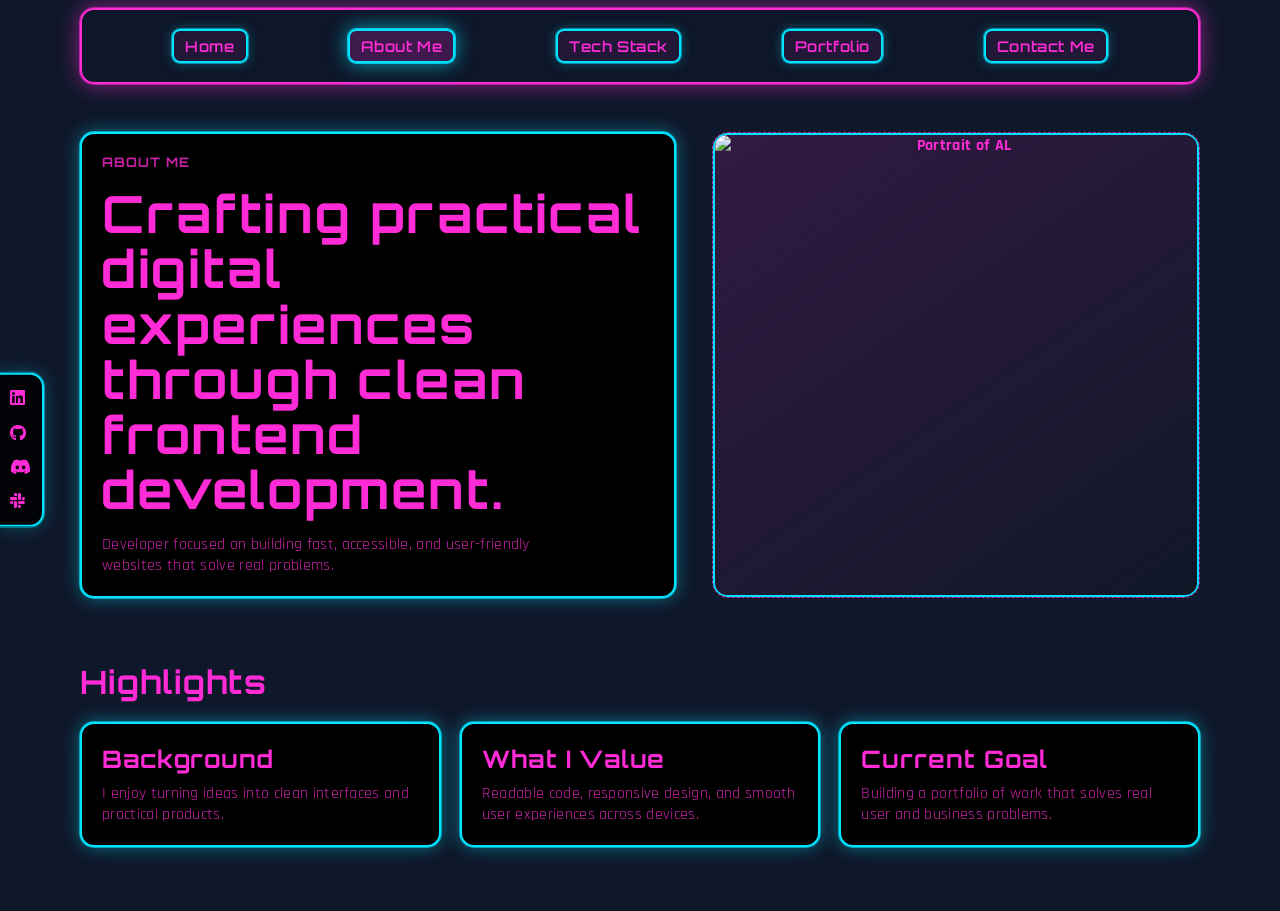
==== about.html @ 4dab35b2 "first commit" ====
<!DOCTYPE html>
<html lang="en">
<head>
    <meta charset="UTF-8">
    <meta name="viewport" content="width=device-width, initial-scale=1.0">
    <link rel="stylesheet" href="style.css">
    <link rel="stylesheet" href="https://cdnjs.cloudflare.com/ajax/libs/font-awesome/6.7.2/css/all.min.css">
    <title>About Me</title>
</head>
<body>
    <header class="site-header">
        <div class="site-header__inner home-header">
            <nav class="site-nav home-nav" aria-label="Main navigation">
                <a class="nav-pill" href="index.html">Home</a>
                <a class="nav-pill nav-pill--active" href="about.html">About Me</a>
                <a class="nav-pill" href="tech-stack.html">Tech Stack</a>
                <a class="nav-pill" href="portfolio.html">Portfolio</a>
                <a class="nav-pill" href="contact.html">Contact Me</a>
            </nav>
        </div>
    </header>

    <main class="page-shell">
        <div class="page-wrap">
            <section class="hero-split" aria-label="About intro">
                <div class="hero-split__text about-intro-card">
                    <p class="eyebrow">About Me</p>
                    <h1>Crafting practical digital experiences through clean frontend development.</h1>
                    <p>Developer focused on building fast, accessible, and user-friendly websites that solve real problems.</p>
                </div>
                <div class="hero-split__visual">
                    <img class="about-profile-image" src="assets/profile-photo.jpg" alt="Portrait of AL" loading="lazy">
                </div>
            </section>

            <section class="section-block">
                <h2>Highlights</h2>
                <div class="panel-grid" aria-label="About highlights">
                <article class="panel about-highlight">
                    <h2>Background</h2>
                    <p>I enjoy turning ideas into clean interfaces and practical products.</p>
                </article>
                <article class="panel about-highlight">
                    <h2>What I Value</h2>
                    <p>Readable code, responsive design, and smooth user experiences across devices.</p>
                </article>
                <article class="panel about-highlight">
                    <h2>Current Goal</h2>
                    <p>Building a portfolio of work that solves real user and business problems.</p>
                </article>
                </div>
            </section>
        </div>
    </main>

    <aside class="social-sidebar" aria-label="Social links">
        <a class="sidebar-icon-link" href="https://www.linkedin.com/in/your-profile" target="_blank" rel="noopener noreferrer" aria-label="LinkedIn">
            <i class="fa-brands fa-linkedin" aria-hidden="true"></i><span>LinkedIn</span>
        </a>
        <a class="sidebar-icon-link" href="https://github.com/your-username" target="_blank" rel="noopener noreferrer" aria-label="GitHub">
            <i class="fa-brands fa-github" aria-hidden="true"></i><span>GitHub</span>
        </a>
        <a class="sidebar-icon-link" href="https://discord.com/users/your-discord-id" target="_blank" rel="noopener noreferrer" aria-label="Discord">
            <i class="fa-brands fa-discord" aria-hidden="true"></i><span>Discord</span>
        </a>
        <a class="sidebar-icon-link" href="https://slack.com/your-workspace" target="_blank" rel="noopener noreferrer" aria-label="Slack">
            <i class="fa-brands fa-slack" aria-hidden="true"></i><span>Slack</span>
        </a>
    </aside>
</body>
</html>
---- style.css ----
/* Portfolio stylesheet */

@import url("https://fonts.googleapis.com/css2?family=Orbitron:wght@500;600;700&family=Rajdhani:wght@400;500;600;700&display=swap");

:root {
    --bg: #0f172a;
    --surface: #111827;
    --surface-2: #1f2937;
    --text: #ff2bd6;
    --text-dim: rgba(255, 43, 214, 0.78);
    --border: rgba(255, 43, 214, 0.35);
    --container: 1120px;
}

* {
    box-sizing: border-box;
}

body {
    margin: 0;
    overflow-x: hidden;
    font-family: "Rajdhani", "Segoe UI", Tahoma, Geneva, Verdana, sans-serif;
    letter-spacing: 0.02em;
    background-color: var(--bg);
    color: var(--text);
}

h1,
h2,
h3,
.site-brand,
.nav-pill,
.hero-btn,
.eyebrow {
    font-family: "Orbitron", "Rajdhani", sans-serif;
    letter-spacing: 0.04em;
}

a {
    color: inherit;
}

.site-header {
    position: sticky;
    top: 0.5rem;
    z-index: 50;
    background: rgba(15, 23, 42, 0.94);
    border: 2px solid #ff2bd6;
    border-radius: 14px;
    box-shadow: 0 0 0 1px rgba(255, 43, 214, 0.6), 0 0 22px rgba(255, 43, 214, 0.55);
    margin: 0.5rem auto 0;
    width: min(var(--container), calc(100% - 2rem));
}

.site-header__inner {
    width: 100%;
    margin: 0 auto;
    min-height: 72px;
    display: flex;
    align-items: center;
    justify-content: space-between;
    gap: 1rem;
}

.site-brand {
    text-decoration: none;
    font-weight: 700;
    letter-spacing: 0.04em;
    display: inline-block;
    padding: 0.5rem 0.9rem;
    background: #000000;
    border: 2px solid #00e5ff;
    border-radius: 10px;
    box-shadow: 0 0 0 1px rgba(0, 229, 255, 0.6), 0 0 14px rgba(0, 229, 255, 0.4);
}

.site-brand:hover,
.site-brand:focus-visible {
    box-shadow: 0 0 0 1px rgba(0, 229, 255, 0.8), 0 0 20px rgba(0, 229, 255, 0.75);
}

.site-nav {
    display: flex;
    flex-wrap: wrap;
    justify-content: flex-end;
    gap: 0.65rem;
}

.home-header {
    justify-content: center;
}

.home-nav {
    width: 100%;
    justify-content: space-evenly;
}

.nav-pill {
    text-decoration: none;
    border: 2px solid #00e5ff;
    border-radius: 8px;
    padding-top: 0.35rem;
    padding-right: 0.7rem;
    padding-bottom: 0.35rem;
    padding-left: 0.7rem;
    background: rgba(255, 43, 214, 0.08);
    font-weight: 600;
    font-size: 0.92rem;
    box-shadow: 0 0 0 1px rgba(0, 229, 255, 0.5), 0 0 12px rgba(0, 229, 255, 0.35);
}

.nav-pill:hover,
.nav-pill:focus-visible,
.nav-pill--active {
    background: rgba(255, 43, 214, 0.2);
    border-color: #00e5ff;
    box-shadow: 0 0 0 1px rgba(0, 229, 255, 0.75), 0 0 20px rgba(0, 229, 255, 0.7);
}

.page-shell {
    padding: 3rem 0 4rem;
}

.page-wrap {
    width: min(var(--container), calc(100% - 2rem));
    margin: 0 auto;
    display: grid;
    gap: 4rem;
}

.hero-split {
    display: grid;
    grid-template-columns: 1.1fr 0.9fr;
    gap: 2.25rem;
    align-items: stretch;
}

.hero-split__text {
    display: grid;
    gap: 1rem;
    align-content: center;
}

.about-intro-card {
    background: #000000;
    border: 2px solid #00e5ff;
    border-radius: 14px;
    padding: 1.25rem;
    box-shadow: 0 0 0 1px rgba(0, 229, 255, 0.65), 0 0 18px rgba(0, 229, 255, 0.45);
}

.hero-split__text h1 {
    margin: 0;
    font-size: clamp(2rem, 4vw, 3.2rem);
    line-height: 1.08;
}

.hero-split__text p {
    margin: 0;
    color: var(--text-dim);
    max-width: 60ch;
}

.eyebrow {
    margin: 0;
    text-transform: uppercase;
    font-weight: 700;
    letter-spacing: 0.08em;
    font-size: 0.82rem;
}

.hero-split__visual {
    min-height: 280px;
    border-radius: 16px;
    border: 1px dashed rgba(255, 43, 214, 0.72);
    background: linear-gradient(145deg, rgba(255, 43, 214, 0.15), rgba(17, 24, 39, 0.86));
    display: grid;
    place-items: center;
    text-align: center;
    font-weight: 700;
    overflow: hidden;
}

.home-hero {
    grid-template-columns: 1fr;
    flex: 1;
}

.home-hero .hero-split__visual {
    height: 100%;
    min-height: unset;
    width: 100%;
    border: none;
    border-radius: 14px;
    background: transparent;
    margin-left: 0;
}

.home-hero .about-profile-image {
    border: 2px solid #00e5ff;
    border-radius: 14px;
    box-shadow: 0 0 0 1px rgba(0, 229, 255, 0.7), 0 0 20px rgba(0, 229, 255, 0.55);
    object-fit: contain;
    background: #000000;
}

.home-shell {
    padding: 0;
    height: calc(100vh - 72px);
    display: flex;
    flex-direction: column;
}

.home-wrap {
    width: min(var(--container), calc(100% - 3rem));
    margin: 0 auto;
    gap: 0;
    flex: 1;
    display: flex;
    flex-direction: column;
    padding: 1rem 0;
    box-sizing: border-box;
}

.social-sidebar {
    position: fixed;
    left: 0;
    top: 50%;
    transform: translateY(-50%);
    display: flex;
    flex-direction: column;
    gap: 0;
    z-index: 40;
    background: rgba(0, 0, 0, 0.85);
    border: 2px solid #00e5ff;
    border-left: none;
    border-radius: 0 14px 14px 0;
    box-shadow: 0 0 0 1px rgba(0, 229, 255, 0.5), 0 0 18px rgba(0, 229, 255, 0.3);
    overflow: hidden;
    padding: 0.4rem 0;
}

.sidebar-icon-link {
    display: flex;
    align-items: center;
    gap: 0.6rem;
    width: 2.6rem;
    padding: 0.55rem 0.65rem;
    border: none;
    border-radius: 0;
    background: transparent;
    color: var(--text);
    font-size: 1.05rem;
    text-decoration: none;
    white-space: nowrap;
    overflow: hidden;
    transition: width 220ms ease, background 180ms ease, box-shadow 180ms ease;
    box-shadow: none;
}

.sidebar-icon-link span {
    font-family: "Orbitron", "Rajdhani", sans-serif;
    font-size: 0.72rem;
    font-weight: 600;
    letter-spacing: 0.05em;
    opacity: 0;
    transition: opacity 220ms ease;
    color: var(--text);
}

.social-sidebar:hover .sidebar-icon-link {
    width: 8rem;
}

.social-sidebar:hover .sidebar-icon-link span {
    opacity: 1;
}

.sidebar-icon-link:hover,
.sidebar-icon-link:focus-visible {
    background: rgba(0, 229, 255, 0.12);
    box-shadow: none;
}

.about-profile-image {
    width: 100%;
    height: 100%;
    object-fit: cover;
    display: block;
    border: 2px solid #00e5ff;
    border-radius: 14px;
    box-shadow: 0 0 0 1px rgba(0, 229, 255, 0.7), 0 0 20px rgba(0, 229, 255, 0.55);
}

.section-block {
    display: grid;
    gap: 1.25rem;
}

.section-block > h2 {
    margin: 0;
    font-size: clamp(1.35rem, 2.8vw, 2rem);
}

.panel-grid {
    display: grid;
    gap: 1.2rem;
    grid-template-columns: repeat(auto-fit, minmax(220px, 1fr));
}

.projects-grid {
    grid-template-columns: repeat(auto-fit, minmax(280px, 1fr));
}

.panel {
    background: linear-gradient(150deg, rgba(31, 41, 55, 0.72), rgba(17, 24, 39, 0.9));
    border: 1px solid var(--border);
    border-radius: 14px;
    padding: 1.25rem;
}

.about-highlight {
    background: #000000;
    border: 2px solid #00e5ff;
    border-radius: 14px;
    box-shadow: 0 0 0 1px rgba(0, 229, 255, 0.6), 0 0 18px rgba(0, 229, 255, 0.45);
}

.tech-highlight {
    background: #000000;
    border: 2px solid #00e5ff;
    border-radius: 14px;
    box-shadow: 0 0 0 1px rgba(0, 229, 255, 0.6), 0 0 18px rgba(0, 229, 255, 0.45);
}

.panel h2,
.panel h3 {
    margin: 0 0 0.55rem;
}

.panel p {
    margin: 0;
    color: var(--text-dim);
}

.project-meta {
    margin: 0.55rem 0 1rem;
    color: var(--text);
    font-size: 0.92rem;
    font-weight: 600;
}

.project-links {
    display: flex;
    gap: 0.65rem;
    flex-wrap: wrap;
    margin-top: 0.35rem;
}

.hero-btn {
    display: inline-block;
    padding: 0.65rem 1rem;
    border: 2px solid #00e5ff;
    border-radius: 10px;
    color: var(--text);
    text-decoration: none;
    background: #000000;
    font-weight: 600;
    box-shadow: 0 0 0 1px rgba(0, 229, 255, 0.6), 0 0 14px rgba(0, 229, 255, 0.45);
}

.hero-btn:hover,
.hero-btn:focus-visible,
.hero-btn--active {
    box-shadow: 0 0 0 1px rgba(0, 229, 255, 0.8), 0 0 22px rgba(0, 229, 255, 0.75);
}

.list-clean {
    list-style: none;
    padding: 0;
    margin: 0;
    display: grid;
    gap: 0.55rem;
}

.stack-item {
    display: flex;
    align-items: center;
    gap: 0.6rem;
}

.stack-item i {
    font-size: 1.35rem;
    color: var(--text);
}

.stack-icon-img {
    width: 1.25rem;
    height: 1.25rem;
    display: inline-block;
}

.tech-stack-image {
    width: 100%;
    height: 100%;
    object-fit: cover;
    display: block;
    border: 2px solid #00e5ff;
    border-radius: 14px;
    box-shadow: 0 0 0 1px rgba(0, 229, 255, 0.7), 0 0 20px rgba(0, 229, 255, 0.55);
}

.portfolio-banner {
    position: relative;
    width: 100%;
    border-radius: 14px;
    overflow: hidden;
    border: 2px solid #00e5ff;
    box-shadow: 0 0 0 1px rgba(0, 229, 255, 0.55), 0 0 24px rgba(0, 229, 255, 0.35);
}

.portfolio-banner__img {
    width: 100%;
    height: clamp(220px, 35vw, 420px);
    object-fit: cover;
    object-position: center 20%;
    display: block;
    filter: brightness(1.1);
}

.portfolio-banner__overlay {
    position: absolute;
    inset: 0;
    display: flex;
    flex-direction: column;
    justify-content: center;
    padding: 2rem 2.5rem;
    background: linear-gradient(to right, rgba(15, 23, 42, 0.72) 55%, transparent);
}

.portfolio-banner__overlay h1 {
    margin: 0.35rem 0 0.5rem;
    font-size: clamp(1.5rem, 3.5vw, 2.6rem);
    max-width: 22ch;
    line-height: 1.1;
}

.portfolio-banner__overlay p {
    margin: 0;
    color: var(--text-dim);
    max-width: 50ch;
}

.project-card-grid {
    display: grid;
    grid-template-columns: repeat(auto-fit, minmax(300px, 1fr));
    gap: 1.4rem;
}

.project-card {
    background: #000000;
    border: 2px solid #00e5ff;
    border-radius: 14px;
    overflow: hidden;
    box-shadow: 0 0 0 1px rgba(0, 229, 255, 0.5), 0 0 16px rgba(0, 229, 255, 0.3);
    display: flex;
    flex-direction: column;
    transition: box-shadow 180ms ease, transform 180ms ease;
}

.project-card:hover {
    box-shadow: 0 0 0 1px rgba(0, 229, 255, 0.85), 0 0 28px rgba(0, 229, 255, 0.6);
    transform: translateY(-3px);
}

.project-card__img {
    width: 100%;
    aspect-ratio: 16 / 9;
    object-fit: cover;
    display: block;
    border-bottom: 1px solid rgba(0, 229, 255, 0.3);
}

.project-card__body {
    padding: 1.1rem 1.25rem 1.25rem;
    display: flex;
    flex-direction: column;
    gap: 0.45rem;
    flex: 1;
}

.project-card__body h3 {
    margin: 0;
    font-size: 1.05rem;
}

.project-card__body p {
    margin: 0;
    color: var(--text-dim);
    font-size: 0.95rem;
}

.project-card__body .project-meta {
    color: var(--text);
    font-size: 0.82rem;
    font-weight: 600;
    letter-spacing: 0.04em;
}

.project-card__body .project-links {
    margin-top: auto;
    padding-top: 0.75rem;
}

.contact-form {
    display: grid;
    gap: 0.85rem;
    max-width: 640px;
}

.contact-form input,
.contact-form textarea {
    width: 100%;
    background: rgba(17, 24, 39, 0.8);
    border: 1px solid var(--border);
    color: var(--text);
    border-radius: 10px;
    padding: 0.75rem;
    font: inherit;
}

.contact-form textarea {
    resize: vertical;
}

.contact-links {
    margin-top: 1rem;
    display: flex;
    flex-wrap: wrap;
    gap: 0.75rem;
}

.social-link {
    display: inline-flex;
    align-items: center;
    gap: 0.5rem;
}

.social-link i {
    font-size: 1.1rem;
}

.form-note {
    margin: 0.7rem 0 0;
    color: var(--text-dim);
}

.hero-image {
    position: relative;
    width: 100%;
    height: 100vh;
    overflow: hidden;
}

.hero-image__media {
    position: absolute;
    inset: 0;
    width: 100%;
    height: 100%;
    object-fit: cover;
    filter: brightness(1.4);
}

.hero-image__overlay {
    position: absolute;
    inset: 0;
    background: linear-gradient(to bottom, rgba(15, 23, 42, 0.05), rgba(15, 23, 42, 0.15));
}

.hero-image__content {
    position: relative;
    z-index: 1;
    height: 100vh;
    display: flex;
    flex-direction: column;
    align-items: center;
    justify-content: flex-end;
    padding: 1.5rem 1rem;
    text-align: center;
}

.hero-top-nav {
    display: grid;
    grid-template-columns: repeat(5, minmax(0, 1fr));
    gap: 0.65rem;
    width: 100%;
    max-width: 980px;
}

.hero-nav-btn {
    font-family: "Orbitron", "Rajdhani", sans-serif;
    letter-spacing: 0.04em;
    font-weight: 600;
    text-decoration: none;
    display: block;
    text-align: center;
    padding: 0.65rem 0.9rem;
    background: #000000;
    border: 2px solid #00e5ff;
    border-radius: 10px;
    color: var(--text);
    box-shadow: 0 0 0 1px rgba(0, 229, 255, 0.5), 0 0 12px rgba(0, 229, 255, 0.35);
}

.hero-nav-btn:hover,
.hero-nav-btn:focus-visible,
.hero-nav-btn--active {
    background: #000000;
    border-color: #00e5ff;
    box-shadow: 0 0 0 1px rgba(0, 229, 255, 0.75), 0 0 20px rgba(0, 229, 255, 0.7);
}

.hero-nav {
    display: flex;
    flex-wrap: wrap;
    justify-content: center;
    gap: 0.85rem;
}

.hero-cta-row {
    display: flex;
    gap: 0.75rem;
    flex-wrap: wrap;
    margin-top: 0.5rem;
}

.hero-video {
    object-fit: contain;
}



@media (max-width: 900px) {
    .site-header__inner {
        flex-direction: column;
        align-items: flex-start;
        padding: 0.8rem 0;
    }

    .site-nav {
        width: 100%;
        justify-content: flex-start;
    }

    .hero-split {
        grid-template-columns: 1fr;
    }

    .hero-split__visual {
        min-height: 210px;
    }

    .home-hero .hero-split__visual {
        height: calc(100vh - 15rem);
    }

    .social-sidebar {
        left: 50%;
        right: auto;
        top: auto;
        bottom: 0.7rem;
        transform: translateX(-50%);
        flex-direction: row;
        gap: 0.35rem;
        border-left: 2px solid #00e5ff;
        border-radius: 12px;
        padding: 0.3rem 0.4rem;
    }

    .sidebar-icon-link {
        width: 2rem;
        justify-content: center;
        gap: 0;
        padding: 0.45rem;
    }

    .sidebar-icon-link span {
        display: none;
    }

    .social-sidebar:hover .sidebar-icon-link {
        width: 2rem;
    }
}
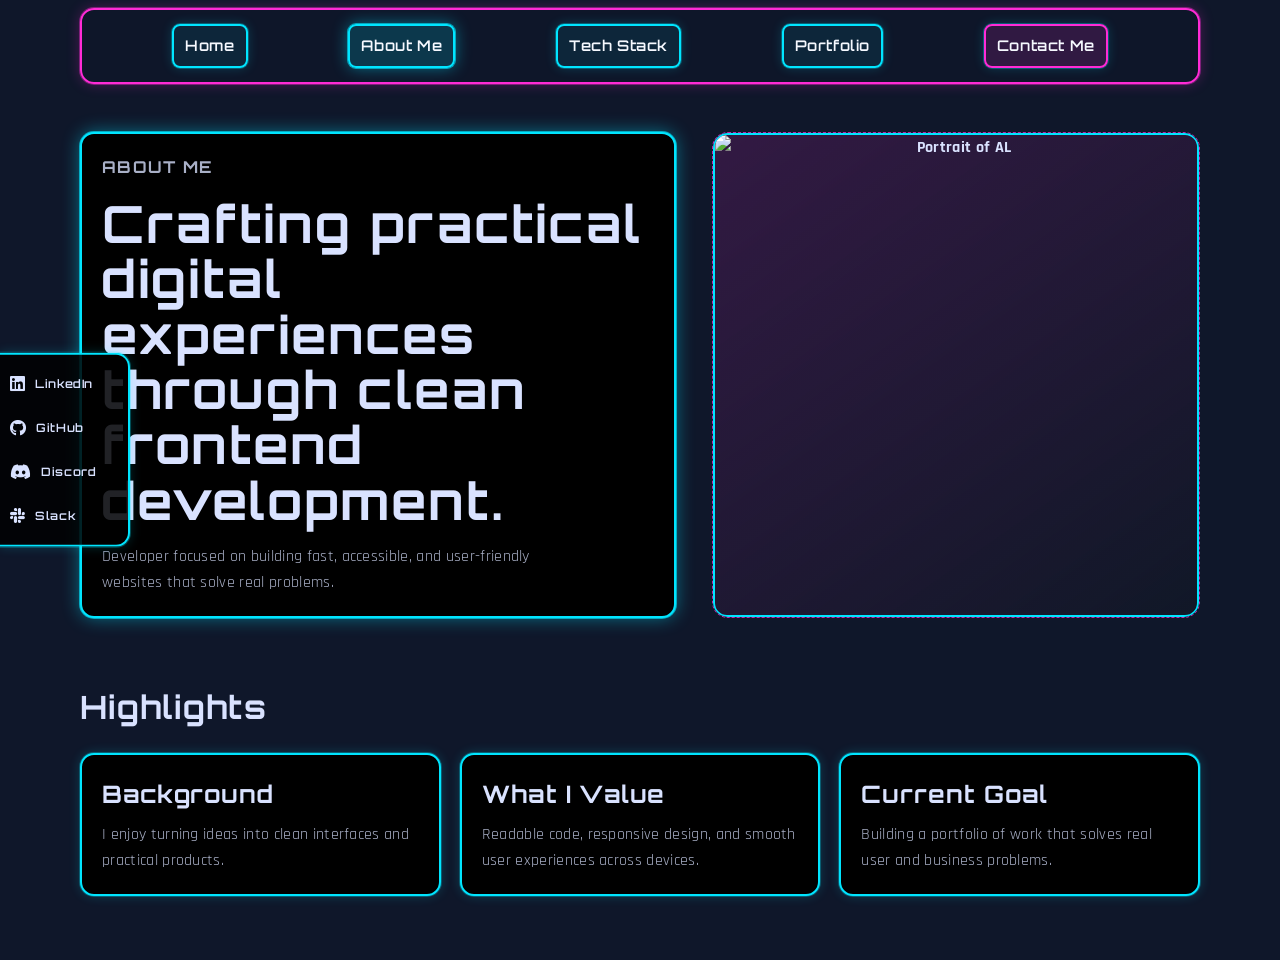
==== commit eee9c449: ""complete"" ====
--- a/about.html
+++ b/about.html
@@ -2,7 +2,9 @@
 <html lang="en">
 <head>
     <meta charset="UTF-8">
-    <meta name="viewport" content="width=device-width, initial-scale=1.0">
+    <meta name="viewport" content="width=device-width, initial-scale=1, viewport-fit=cover">
+    <meta name="HandheldFriendly" content="true">
+    <meta name="MobileOptimized" content="320">
     <link rel="stylesheet" href="style.css">
     <link rel="stylesheet" href="https://cdnjs.cloudflare.com/ajax/libs/font-awesome/6.7.2/css/all.min.css">
     <title>About Me</title>
@@ -11,11 +13,11 @@
     <header class="site-header">
         <div class="site-header__inner home-header">
             <nav class="site-nav home-nav" aria-label="Main navigation">
-                <a class="nav-pill" href="index.html">Home</a>
-                <a class="nav-pill nav-pill--active" href="about.html">About Me</a>
-                <a class="nav-pill" href="tech-stack.html">Tech Stack</a>
-                <a class="nav-pill" href="portfolio.html">Portfolio</a>
-                <a class="nav-pill" href="contact.html">Contact Me</a>
+                <a class="nav-pill" href="index.html"><span class="label-full">Home</span><span class="label-short">Home</span></a>
+                <a class="nav-pill nav-pill--active" href="about.html"><span class="label-full">About Me</span><span class="label-short">About</span></a>
+                <a class="nav-pill" href="tech-stack.html"><span class="label-full">Tech Stack</span><span class="label-short">Stack</span></a>
+                <a class="nav-pill" href="portfolio.html"><span class="label-full">Portfolio</span><span class="label-short">Work</span></a>
+                <a class="nav-pill nav-pill--primary" href="contact.html"><span class="label-full">Contact Me</span><span class="label-short">Contact</span></a>
             </nav>
         </div>
     </header>
@@ -55,16 +57,16 @@
 
     <aside class="social-sidebar" aria-label="Social links">
         <a class="sidebar-icon-link" href="https://www.linkedin.com/in/your-profile" target="_blank" rel="noopener noreferrer" aria-label="LinkedIn">
-            <i class="fa-brands fa-linkedin" aria-hidden="true"></i><span>LinkedIn</span>
+            <i class="fa-brands fa-linkedin" aria-hidden="true"></i><span class="social-label-full">LinkedIn</span><span class="social-label-short">LI</span>
         </a>
         <a class="sidebar-icon-link" href="https://github.com/your-username" target="_blank" rel="noopener noreferrer" aria-label="GitHub">
-            <i class="fa-brands fa-github" aria-hidden="true"></i><span>GitHub</span>
+            <i class="fa-brands fa-github" aria-hidden="true"></i><span class="social-label-full">GitHub</span><span class="social-label-short">GH</span>
         </a>
         <a class="sidebar-icon-link" href="https://discord.com/users/your-discord-id" target="_blank" rel="noopener noreferrer" aria-label="Discord">
-            <i class="fa-brands fa-discord" aria-hidden="true"></i><span>Discord</span>
+            <i class="fa-brands fa-discord" aria-hidden="true"></i><span class="social-label-full">Discord</span><span class="social-label-short">DC</span>
         </a>
         <a class="sidebar-icon-link" href="https://slack.com/your-workspace" target="_blank" rel="noopener noreferrer" aria-label="Slack">
-            <i class="fa-brands fa-slack" aria-hidden="true"></i><span>Slack</span>
+            <i class="fa-brands fa-slack" aria-hidden="true"></i><span class="social-label-full">Slack</span><span class="social-label-short">SL</span>
         </a>
     </aside>
 </body>
--- a/style.css
+++ b/style.css
@@ -6,9 +6,15 @@
     --bg: #0f172a;
     --surface: #111827;
     --surface-2: #1f2937;
-    --text: #ff2bd6;
-    --text-dim: rgba(255, 43, 214, 0.78);
-    --border: rgba(255, 43, 214, 0.35);
+    --text: #d9e2ff;
+    --text-dim: rgba(217, 226, 255, 0.78);
+    --text-strong: #f6f9ff;
+    --accent: #ff2bd6;
+    --accent-2: #00e5ff;
+    --border: rgba(0, 229, 255, 0.35);
+    --focus: #67e8f9;
+    --shadow-soft: 0 0 0 1px rgba(0, 229, 255, 0.28), 0 0 12px rgba(0, 229, 255, 0.2);
+    --tap-target: 44px;
     --container: 1120px;
 }
 
@@ -21,6 +27,7 @@
     overflow-x: hidden;
     font-family: "Rajdhani", "Segoe UI", Tahoma, Geneva, Verdana, sans-serif;
     letter-spacing: 0.02em;
+    line-height: 1.6;
     background-color: var(--bg);
     color: var(--text);
 }
@@ -40,14 +47,29 @@
     color: inherit;
 }
 
+a,
+button,
+input,
+textarea {
+    transition: box-shadow 160ms ease, border-color 160ms ease, background-color 160ms ease, transform 160ms ease;
+}
+
+a:focus-visible,
+button:focus-visible,
+input:focus-visible,
+textarea:focus-visible {
+    outline: 2px solid var(--focus);
+    outline-offset: 2px;
+}
+
 .site-header {
     position: sticky;
     top: 0.5rem;
     z-index: 50;
     background: rgba(15, 23, 42, 0.94);
-    border: 2px solid #ff2bd6;
+    border: 2px solid var(--accent);
     border-radius: 14px;
-    box-shadow: 0 0 0 1px rgba(255, 43, 214, 0.6), 0 0 22px rgba(255, 43, 214, 0.55);
+    box-shadow: 0 0 0 1px rgba(255, 43, 214, 0.4), 0 0 14px rgba(255, 43, 214, 0.26);
     margin: 0.5rem auto 0;
     width: min(var(--container), calc(100% - 2rem));
 }
@@ -69,14 +91,14 @@
     display: inline-block;
     padding: 0.5rem 0.9rem;
     background: #000000;
-    border: 2px solid #00e5ff;
+    border: 2px solid var(--accent-2);
     border-radius: 10px;
-    box-shadow: 0 0 0 1px rgba(0, 229, 255, 0.6), 0 0 14px rgba(0, 229, 255, 0.4);
+    box-shadow: var(--shadow-soft);
 }
 
 .site-brand:hover,
 .site-brand:focus-visible {
-    box-shadow: 0 0 0 1px rgba(0, 229, 255, 0.8), 0 0 20px rgba(0, 229, 255, 0.75);
+    box-shadow: 0 0 0 1px rgba(0, 229, 255, 0.7), 0 0 18px rgba(0, 229, 255, 0.55);
 }
 
 .site-nav {
@@ -97,24 +119,47 @@
 
 .nav-pill {
     text-decoration: none;
-    border: 2px solid #00e5ff;
+    border: 2px solid var(--accent-2);
     border-radius: 8px;
     padding-top: 0.35rem;
     padding-right: 0.7rem;
     padding-bottom: 0.35rem;
     padding-left: 0.7rem;
-    background: rgba(255, 43, 214, 0.08);
+    min-height: var(--tap-target);
+    display: inline-flex;
+    align-items: center;
+    justify-content: center;
+    background: rgba(0, 229, 255, 0.08);
+    color: var(--text-strong);
     font-weight: 600;
     font-size: 0.92rem;
-    box-shadow: 0 0 0 1px rgba(0, 229, 255, 0.5), 0 0 12px rgba(0, 229, 255, 0.35);
+    box-shadow: var(--shadow-soft);
 }
 
 .nav-pill:hover,
 .nav-pill:focus-visible,
 .nav-pill--active {
-    background: rgba(255, 43, 214, 0.2);
-    border-color: #00e5ff;
-    box-shadow: 0 0 0 1px rgba(0, 229, 255, 0.75), 0 0 20px rgba(0, 229, 255, 0.7);
+    background: rgba(0, 229, 255, 0.16);
+    border-color: var(--accent-2);
+    box-shadow: 0 0 0 1px rgba(0, 229, 255, 0.62), 0 0 16px rgba(0, 229, 255, 0.45);
+}
+
+.nav-pill--primary {
+    border-color: var(--accent);
+    background: rgba(255, 43, 214, 0.14);
+}
+
+.nav-pill--primary:hover,
+.nav-pill--primary:focus-visible {
+    box-shadow: 0 0 0 1px rgba(255, 43, 214, 0.58), 0 0 16px rgba(255, 43, 214, 0.38);
+}
+
+.label-short {
+    display: none;
+}
+
+.social-label-short {
+    display: none;
 }
 
 .page-shell {
@@ -159,6 +204,7 @@
     margin: 0;
     color: var(--text-dim);
     max-width: 60ch;
+    font-size: 1.02rem;
 }
 
 .eyebrow {
@@ -192,16 +238,46 @@
     width: 100%;
     border: none;
     border-radius: 14px;
-    background: transparent;
+    background: #000000;
     margin-left: 0;
+    position: relative;
+    isolation: isolate;
 }
 
 .home-hero .about-profile-image {
-    border: 2px solid #00e5ff;
+    border: 2px solid var(--accent-2);
     border-radius: 14px;
-    box-shadow: 0 0 0 1px rgba(0, 229, 255, 0.7), 0 0 20px rgba(0, 229, 255, 0.55);
-    object-fit: contain;
+    box-shadow: 0 0 0 1px rgba(0, 229, 255, 0.55), 0 0 14px rgba(0, 229, 255, 0.3);
+    object-fit: cover;
+    object-position: center;
     background: #000000;
+}
+
+.home-hero-overlay {
+    position: absolute;
+    left: 1rem;
+    right: 1rem;
+    bottom: 1rem;
+    z-index: 2;
+    padding: 1rem;
+    border-radius: 12px;
+    border: 1px solid rgba(0, 229, 255, 0.42);
+    background: linear-gradient(160deg, rgba(15, 23, 42, 0.9), rgba(15, 23, 42, 0.68));
+    -webkit-backdrop-filter: blur(3px);
+    backdrop-filter: blur(3px);
+}
+
+.home-hero-overlay h1 {
+    margin: 0;
+    line-height: 1.12;
+    font-size: clamp(1.35rem, 3.5vw, 2.4rem);
+    color: var(--text-strong);
+}
+
+.home-hero-overlay p {
+    margin: 0.5rem 0 0;
+    max-width: 65ch;
+    color: var(--text-dim);
 }
 
 .home-shell {
@@ -232,20 +308,21 @@
     gap: 0;
     z-index: 40;
     background: rgba(0, 0, 0, 0.85);
-    border: 2px solid #00e5ff;
+    border: 2px solid var(--accent-2);
     border-left: none;
     border-radius: 0 14px 14px 0;
-    box-shadow: 0 0 0 1px rgba(0, 229, 255, 0.5), 0 0 18px rgba(0, 229, 255, 0.3);
+    box-shadow: var(--shadow-soft);
     overflow: hidden;
-    padding: 0.4rem 0;
+    padding: 0.45rem 0;
 }
 
 .sidebar-icon-link {
     display: flex;
     align-items: center;
     gap: 0.6rem;
-    width: 2.6rem;
-    padding: 0.55rem 0.65rem;
+    width: 8rem;
+    padding: 0.6rem 0.65rem;
+    min-height: var(--tap-target);
     border: none;
     border-radius: 0;
     background: transparent;
@@ -254,7 +331,7 @@
     text-decoration: none;
     white-space: nowrap;
     overflow: hidden;
-    transition: width 220ms ease, background 180ms ease, box-shadow 180ms ease;
+    transition: background 180ms ease, box-shadow 180ms ease;
     box-shadow: none;
 }
 
@@ -263,23 +340,15 @@
     font-size: 0.72rem;
     font-weight: 600;
     letter-spacing: 0.05em;
-    opacity: 0;
-    transition: opacity 220ms ease;
+    opacity: 1;
+    transition: opacity 180ms ease;
     color: var(--text);
-}
-
-.social-sidebar:hover .sidebar-icon-link {
-    width: 8rem;
-}
-
-.social-sidebar:hover .sidebar-icon-link span {
-    opacity: 1;
 }
 
 .sidebar-icon-link:hover,
 .sidebar-icon-link:focus-visible {
     background: rgba(0, 229, 255, 0.12);
-    box-shadow: none;
+    box-shadow: inset 0 0 0 1px rgba(0, 229, 255, 0.45);
 }
 
 .about-profile-image {
@@ -321,16 +390,16 @@
 
 .about-highlight {
     background: #000000;
-    border: 2px solid #00e5ff;
+    border: 2px solid var(--accent-2);
     border-radius: 14px;
-    box-shadow: 0 0 0 1px rgba(0, 229, 255, 0.6), 0 0 18px rgba(0, 229, 255, 0.45);
+    box-shadow: var(--shadow-soft);
 }
 
 .tech-highlight {
     background: #000000;
-    border: 2px solid #00e5ff;
+    border: 2px solid var(--accent-2);
     border-radius: 14px;
-    box-shadow: 0 0 0 1px rgba(0, 229, 255, 0.6), 0 0 18px rgba(0, 229, 255, 0.45);
+    box-shadow: var(--shadow-soft);
 }
 
 .panel h2,
@@ -360,19 +429,20 @@
 .hero-btn {
     display: inline-block;
     padding: 0.65rem 1rem;
-    border: 2px solid #00e5ff;
+    min-height: var(--tap-target);
+    border: 2px solid var(--accent-2);
     border-radius: 10px;
-    color: var(--text);
+    color: var(--text-strong);
     text-decoration: none;
     background: #000000;
     font-weight: 600;
-    box-shadow: 0 0 0 1px rgba(0, 229, 255, 0.6), 0 0 14px rgba(0, 229, 255, 0.45);
+    box-shadow: var(--shadow-soft);
 }
 
 .hero-btn:hover,
 .hero-btn:focus-visible,
 .hero-btn--active {
-    box-shadow: 0 0 0 1px rgba(0, 229, 255, 0.8), 0 0 22px rgba(0, 229, 255, 0.75);
+    box-shadow: 0 0 0 1px rgba(0, 229, 255, 0.72), 0 0 18px rgba(0, 229, 255, 0.52);
 }
 
 .list-clean {
@@ -459,17 +529,17 @@
 
 .project-card {
     background: #000000;
-    border: 2px solid #00e5ff;
+    border: 2px solid var(--accent-2);
     border-radius: 14px;
     overflow: hidden;
-    box-shadow: 0 0 0 1px rgba(0, 229, 255, 0.5), 0 0 16px rgba(0, 229, 255, 0.3);
+    box-shadow: var(--shadow-soft);
     display: flex;
     flex-direction: column;
     transition: box-shadow 180ms ease, transform 180ms ease;
 }
 
 .project-card:hover {
-    box-shadow: 0 0 0 1px rgba(0, 229, 255, 0.85), 0 0 28px rgba(0, 229, 255, 0.6);
+    box-shadow: 0 0 0 1px rgba(0, 229, 255, 0.68), 0 0 18px rgba(0, 229, 255, 0.45);
     transform: translateY(-3px);
 }
 
@@ -518,15 +588,32 @@
     max-width: 640px;
 }
 
+.contact-form label {
+    color: var(--text-strong);
+    font-weight: 600;
+    margin-top: 0.15rem;
+}
+
 .contact-form input,
 .contact-form textarea {
     width: 100%;
     background: rgba(17, 24, 39, 0.8);
-    border: 1px solid var(--border);
-    color: var(--text);
+    border: 1px solid rgba(0, 229, 255, 0.35);
+    color: var(--text-strong);
     border-radius: 10px;
-    padding: 0.75rem;
+    padding: 0.82rem;
     font: inherit;
+}
+
+.contact-form input::placeholder,
+.contact-form textarea::placeholder {
+    color: rgba(217, 226, 255, 0.6);
+}
+
+.contact-form input:focus-visible,
+.contact-form textarea:focus-visible {
+    border-color: var(--focus);
+    box-shadow: 0 0 0 3px rgba(103, 232, 249, 0.2);
 }
 
 .contact-form textarea {
@@ -635,7 +722,12 @@
 }
 
 .hero-video {
-    object-fit: contain;
+    width: 100%;
+    height: 100%;
+    display: block;
+    object-fit: cover;
+    object-position: center top;
+    filter: brightness(0.75);
 }
 
 
@@ -643,13 +735,25 @@
 @media (max-width: 900px) {
     .site-header__inner {
         flex-direction: column;
-        align-items: flex-start;
+        align-items: center;
         padding: 0.8rem 0;
     }
 
     .site-nav {
         width: 100%;
-        justify-content: flex-start;
+        justify-content: center;
+    }
+
+    .home-wrap {
+        width: min(var(--container), calc(100% - 2rem));
+    }
+
+    .page-shell {
+        padding: 2.2rem 0 3.4rem;
+    }
+
+    .page-wrap {
+        gap: 2.4rem;
     }
 
     .hero-split {
@@ -660,35 +764,473 @@
         min-height: 210px;
     }
 
+    .home-shell {
+        height: auto;
+        min-height: calc(100vh - 72px);
+        min-height: calc(100dvh - 72px);
+    }
+
     .home-hero .hero-split__visual {
-        height: calc(100vh - 15rem);
+        height: auto;
+        min-height: 320px;
+    }
+
+    .project-card-grid {
+        grid-template-columns: repeat(auto-fit, minmax(250px, 1fr));
     }
 
     .social-sidebar {
         left: 50%;
         right: auto;
         top: auto;
-        bottom: 0.7rem;
+        bottom: max(0.7rem, env(safe-area-inset-bottom));
         transform: translateX(-50%);
         flex-direction: row;
         gap: 0.35rem;
         border-left: 2px solid #00e5ff;
         border-radius: 12px;
-        padding: 0.3rem 0.4rem;
+        padding: 0.35rem 0.45rem;
+        max-width: calc(100% - 1.5rem);
     }
 
     .sidebar-icon-link {
-        width: 2rem;
+        width: 2.6rem;
+        min-width: 2.6rem;
+        min-height: 2.6rem;
         justify-content: center;
         gap: 0;
-        padding: 0.45rem;
+        padding: 0.5rem;
+        position: relative;
     }
 
     .sidebar-icon-link span {
         display: none;
     }
 
-    .social-sidebar:hover .sidebar-icon-link {
-        width: 2rem;
-    }
-}
+    .sidebar-icon-link::after {
+        content: attr(aria-label);
+        position: absolute;
+        left: 50%;
+        bottom: calc(100% + 0.4rem);
+        transform: translateX(-50%) translateY(3px) scale(0.98);
+        padding: 0.24rem 0.5rem;
+        border-radius: 7px;
+        border: 1px solid rgba(0, 229, 255, 0.45);
+        background: rgba(15, 23, 42, 0.92);
+        color: var(--text-strong);
+        font-family: "Orbitron", "Rajdhani", sans-serif;
+        font-size: 0.62rem;
+        letter-spacing: 0.04em;
+        line-height: 1.2;
+        white-space: nowrap;
+        pointer-events: none;
+        opacity: 0;
+        filter: blur(0.2px);
+        transition: opacity 180ms ease-out, transform 180ms cubic-bezier(0.2, 0.8, 0.2, 1), filter 180ms ease-out;
+        box-shadow: 0 0 0 1px rgba(0, 229, 255, 0.28), 0 0 8px rgba(0, 229, 255, 0.22);
+        z-index: 5;
+    }
+
+    .sidebar-icon-link:hover::after,
+    .sidebar-icon-link:focus-visible::after,
+    .sidebar-icon-link:active::after {
+        opacity: 0.98;
+        transform: translateX(-50%) translateY(0) scale(1);
+        filter: blur(0);
+    }
+
+    .social-sidebar .sidebar-icon-link:first-child::after {
+        left: 0;
+        transform: translateY(3px) scale(0.98);
+    }
+
+    .social-sidebar .sidebar-icon-link:last-child::after {
+        left: auto;
+        right: 0;
+        transform: translateY(3px) scale(0.98);
+    }
+
+    .social-sidebar .sidebar-icon-link:first-child:hover::after,
+    .social-sidebar .sidebar-icon-link:first-child:focus-visible::after,
+    .social-sidebar .sidebar-icon-link:first-child:active::after,
+    .social-sidebar .sidebar-icon-link:last-child:hover::after,
+    .social-sidebar .sidebar-icon-link:last-child:focus-visible::after,
+    .social-sidebar .sidebar-icon-link:last-child:active::after {
+        transform: translateY(0) scale(1);
+    }
+
+    .home-hero-overlay {
+        left: 0.8rem;
+        right: 0.8rem;
+        bottom: 0.8rem;
+        padding: 0.85rem;
+    }
+
+    .home-hero-overlay p {
+        font-size: 0.95rem;
+    }
+}
+
+@media (max-width: 900px) and (max-height: 520px) {
+    .social-sidebar {
+        bottom: max(2.8rem, env(safe-area-inset-bottom));
+    }
+
+    .sidebar-icon-link::after {
+        bottom: auto;
+        top: calc(100% + 0.3rem);
+    }
+}
+
+@media (max-width: 640px) {
+    .site-header {
+        width: calc(100% - 1rem);
+        top: 0.3rem;
+    }
+
+    .site-header__inner {
+        min-height: 0;
+        gap: 0.7rem;
+        padding: 0.65rem 0.5rem;
+    }
+
+    .home-nav {
+        justify-content: center;
+        gap: 0.5rem;
+    }
+
+    .site-nav {
+        gap: 0.45rem;
+    }
+
+    .nav-pill {
+        padding: 0.35rem 0.62rem;
+        font-size: 0.86rem;
+    }
+
+    .page-shell {
+        padding: 1.8rem 0 calc(5.7rem + env(safe-area-inset-bottom));
+    }
+
+    .home-shell {
+        min-height: calc(100vh - 66px);
+        min-height: calc(100dvh - 66px);
+    }
+
+    .home-wrap {
+        width: calc(100% - 1rem);
+        padding: 0.6rem 0 0;
+    }
+
+    .page-wrap {
+        width: calc(100% - 1rem);
+        gap: 1.5rem;
+    }
+
+    .hero-split {
+        gap: 1.1rem;
+    }
+
+    .about-intro-card,
+    .panel,
+    .project-card__body {
+        padding: 0.95rem;
+    }
+
+    .hero-split__text h1 {
+        font-size: clamp(1.45rem, 8.2vw, 2.1rem);
+    }
+
+    .hero-split__visual {
+        min-height: 180px;
+    }
+
+    .home-hero .hero-split__visual {
+        min-height: 220px;
+    }
+
+    .project-card-grid {
+        grid-template-columns: 1fr;
+        gap: 1rem;
+    }
+
+    .contact-links {
+        gap: 0.65rem;
+    }
+
+    .hero-btn {
+        padding: 0.64rem 0.9rem;
+        font-size: 0.88rem;
+    }
+
+    .project-links {
+        width: 100%;
+    }
+
+    .project-links .hero-btn,
+    .contact-links .hero-btn {
+        width: 100%;
+        justify-content: center;
+        text-align: center;
+    }
+
+    .social-sidebar {
+        bottom: max(0.45rem, env(safe-area-inset-bottom));
+        padding: 0.26rem 0.34rem;
+        gap: 0.3rem;
+    }
+
+    .sidebar-icon-link {
+        width: 2.5rem;
+        min-width: 2.5rem;
+        min-height: 2.5rem;
+        padding: 0.42rem;
+        font-size: 0.92rem;
+    }
+
+    .home-hero-overlay {
+        left: 0.6rem;
+        right: 0.6rem;
+        bottom: 0.6rem;
+        padding: 0.72rem;
+    }
+}
+
+@media (max-width: 520px) {
+    .label-full,
+    .social-label-full {
+        display: none;
+    }
+
+    .label-short,
+    .social-label-short {
+        display: inline;
+    }
+
+    .home-nav {
+        display: grid;
+        grid-template-columns: repeat(3, minmax(0, 1fr));
+        gap: 0.42rem;
+    }
+
+    .home-nav .nav-pill {
+        width: 100%;
+        padding: 0.35rem 0.5rem;
+    }
+
+    .home-hero-overlay h1 {
+        font-size: clamp(1.2rem, 5.8vw, 1.55rem);
+    }
+}
+
+@media (min-width: 768px) and (max-width: 1024px) {
+    .site-header {
+        width: min(var(--container), calc(100% - 1.4rem));
+    }
+
+    .home-nav {
+        justify-content: center;
+        gap: 0.55rem;
+    }
+
+    .nav-pill {
+        font-size: 0.86rem;
+        padding: 0.32rem 0.62rem;
+    }
+
+    .page-wrap {
+        gap: 2rem;
+    }
+
+    .hero-split {
+        gap: 1.5rem;
+    }
+
+    .home-hero .hero-split__visual {
+        min-height: 380px;
+    }
+
+    .project-card-grid {
+        grid-template-columns: repeat(2, minmax(0, 1fr));
+    }
+}
+
+@media (max-width: 480px) {
+    .home-nav {
+        gap: 0.35rem;
+    }
+
+    .nav-pill {
+        font-size: 0.82rem;
+        padding: 0.3rem 0.55rem;
+    }
+
+    .page-shell {
+        padding: 1.4rem 0 calc(5.4rem + env(safe-area-inset-bottom));
+    }
+
+    .page-wrap {
+        width: calc(100% - 0.7rem);
+        gap: 1.2rem;
+    }
+
+    .hero-split__visual {
+        min-height: 160px;
+    }
+
+    .home-hero .hero-split__visual {
+        min-height: 180px;
+    }
+
+    .hero-btn {
+        width: 100%;
+        text-align: center;
+    }
+
+    .project-links {
+        gap: 0.45rem;
+    }
+
+    .social-sidebar {
+        max-width: calc(100% - 0.9rem);
+    }
+}
+
+@media (max-width: 430px) {
+    .site-header {
+        width: calc(100% - 0.6rem);
+    }
+
+    .home-nav {
+        display: grid;
+        grid-template-columns: repeat(2, minmax(0, 1fr));
+        gap: 0.35rem;
+    }
+
+    .home-nav .nav-pill {
+        width: 100%;
+        text-align: center;
+    }
+
+    .home-nav .nav-pill:last-child {
+        grid-column: 1 / -1;
+    }
+
+    .hero-btn {
+        font-size: 0.85rem;
+    }
+
+    .project-card__body h3 {
+        font-size: 1rem;
+    }
+
+    .home-hero-overlay h1 {
+        font-size: clamp(1.2rem, 7vw, 1.6rem);
+    }
+
+    .home-hero-overlay p {
+        font-size: 0.9rem;
+    }
+}
+
+@media (max-width: 360px) {
+    .site-header {
+        width: calc(100% - 0.4rem);
+        top: 0.2rem;
+    }
+
+    .site-header__inner {
+        padding: 0.5rem 0.35rem;
+        gap: 0.45rem;
+    }
+
+    .home-nav {
+        grid-template-columns: 1fr;
+        gap: 0.3rem;
+    }
+
+    .home-nav .nav-pill:last-child {
+        grid-column: auto;
+    }
+
+    .nav-pill {
+        font-size: 0.78rem;
+        padding: 0.28rem 0.5rem;
+    }
+
+    .label-full {
+        display: none;
+    }
+
+    .label-short {
+        display: inline;
+    }
+
+    .social-label-full {
+        display: none;
+    }
+
+    .social-label-short {
+        display: inline;
+    }
+
+    .home-wrap,
+    .page-wrap {
+        width: calc(100% - 0.6rem);
+    }
+
+    .home-hero-overlay {
+        left: 0.45rem;
+        right: 0.45rem;
+        bottom: 0.45rem;
+        padding: 0.6rem;
+    }
+
+    .home-hero-overlay h1 {
+        font-size: clamp(1.08rem, 6.6vw, 1.35rem);
+        line-height: 1.15;
+    }
+
+    .home-hero-overlay p {
+        font-size: 0.84rem;
+        margin-top: 0.4rem;
+    }
+
+    .hero-cta-row {
+        gap: 0.45rem;
+    }
+
+    .hero-cta-row .hero-btn {
+        width: 100%;
+        font-size: 0.82rem;
+    }
+
+    .social-sidebar {
+        max-width: calc(100% - 0.6rem);
+        gap: 0.22rem;
+        padding: 0.24rem 0.28rem;
+    }
+
+    .sidebar-icon-link {
+        width: 2.35rem;
+        min-width: 2.35rem;
+        min-height: 2.35rem;
+        padding: 0.36rem;
+        font-size: 0.88rem;
+    }
+}
+
+@media (prefers-reduced-motion: reduce) {
+    *,
+    *::before,
+    *::after {
+        animation-duration: 0.01ms !important;
+        animation-iteration-count: 1 !important;
+        transition-duration: 0.01ms !important;
+        scroll-behavior: auto !important;
+    }
+
+    .project-card:hover {
+        transform: none;
+    }
+}
